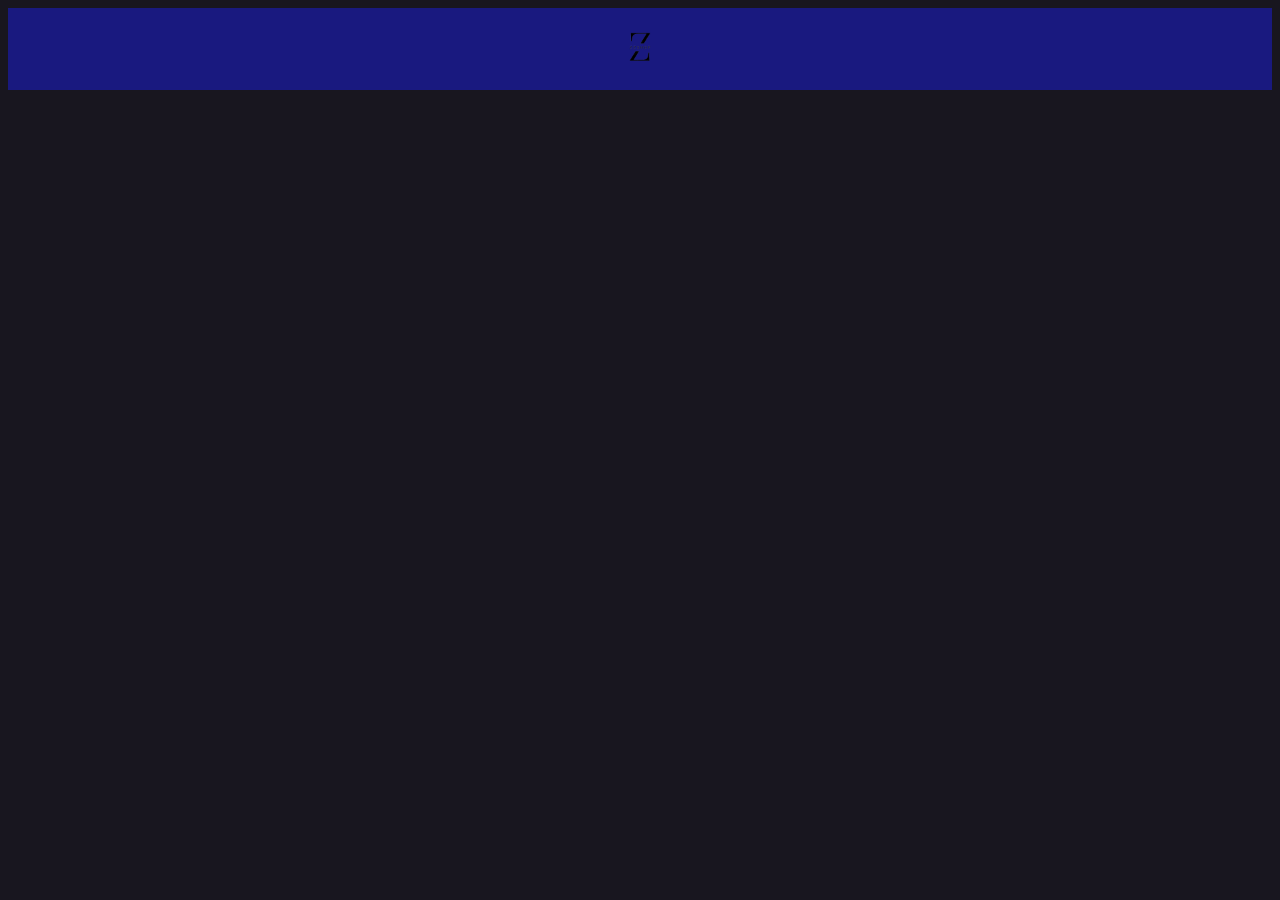
==== Collab.html @ 6f9df67b "add item" ====
<!DOCTYPE html>
<html>
  <head>
    <title>ZZshop</title>
    <link rel="icon" type="image/png" href="ZZshoplogo.png">
    <link href="Page1.css" rel="stylesheet" type="text/css"/>
    <link href="https://fonts.googleapis.com/css2?family=Kantumruy+Pro&display=swap" rel="stylesheet">
  </head>
  
  <ul class="nav">     
    <li><a href="/Page1.HTML">
      <img src="ZZshoplogo.png" width="50" height="50"></a></li>
  </ul>
---- Page1.css ----
body
{
	text-align: center ;
	background: #18161f ;     /*couleur du fond*/  
    color: white;
    font-family: 'Kantumruy Pro', sans-serif;
} 


a 
{
	text-decoration: none;
}
a:visited 
{
	color: #ffffff;
}
a:hover 
{
	border-bottom: 1px solid;
	background: #19197f;
}
a:active 
{
	background: #19197f;
	color: #ffffff;
	text-decoration: none;
}


.nav
{
	list-style: none;
	margin: 0;
	padding: 0;
	display: flex;
	justify-content: center;
	background-color: #19197f;
}
.nav li a 
{
	display: block;
	padding: 14px 16px;
}
.nav li a:hover 
{
	background-color: #FFFFFF;
}
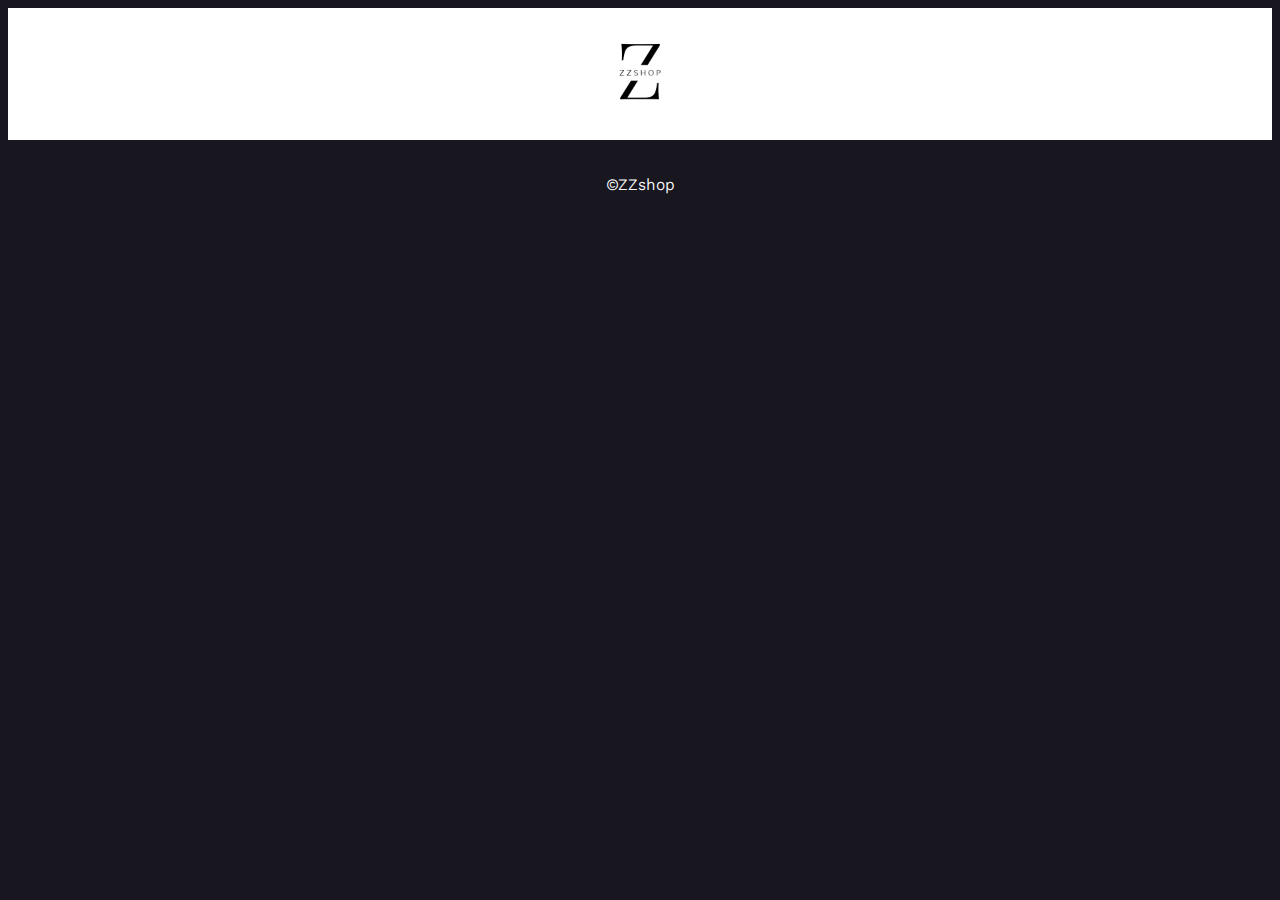
==== commit 1f7f57c8: "nex pack" ====
--- a/Collab.html
+++ b/Collab.html
@@ -9,5 +9,15 @@
   
   <ul class="nav">     
     <li><a href="/Page1.HTML">
-      <img src="ZZshoplogo.png" width="50" height="50"></a></li>
-  </ul>+      <img src="ZZshoplogo.png" width="100" height="100"></a></li>
+  </ul>
+
+
+
+
+
+
+
+  <br>
+  <p id="body">©ZZshop</p>
+  </br>
--- a/Page1.css
+++ b/Page1.css
@@ -17,7 +17,6 @@
 }
 a:hover 
 {
-	border-bottom: 1px solid;
 	background: #19197f;
 }
 a:active 
@@ -35,7 +34,7 @@
 	padding: 0;
 	display: flex;
 	justify-content: center;
-	background-color: #19197f;
+	background-color: #FFFFFF;
 }
 .nav li a 
 {
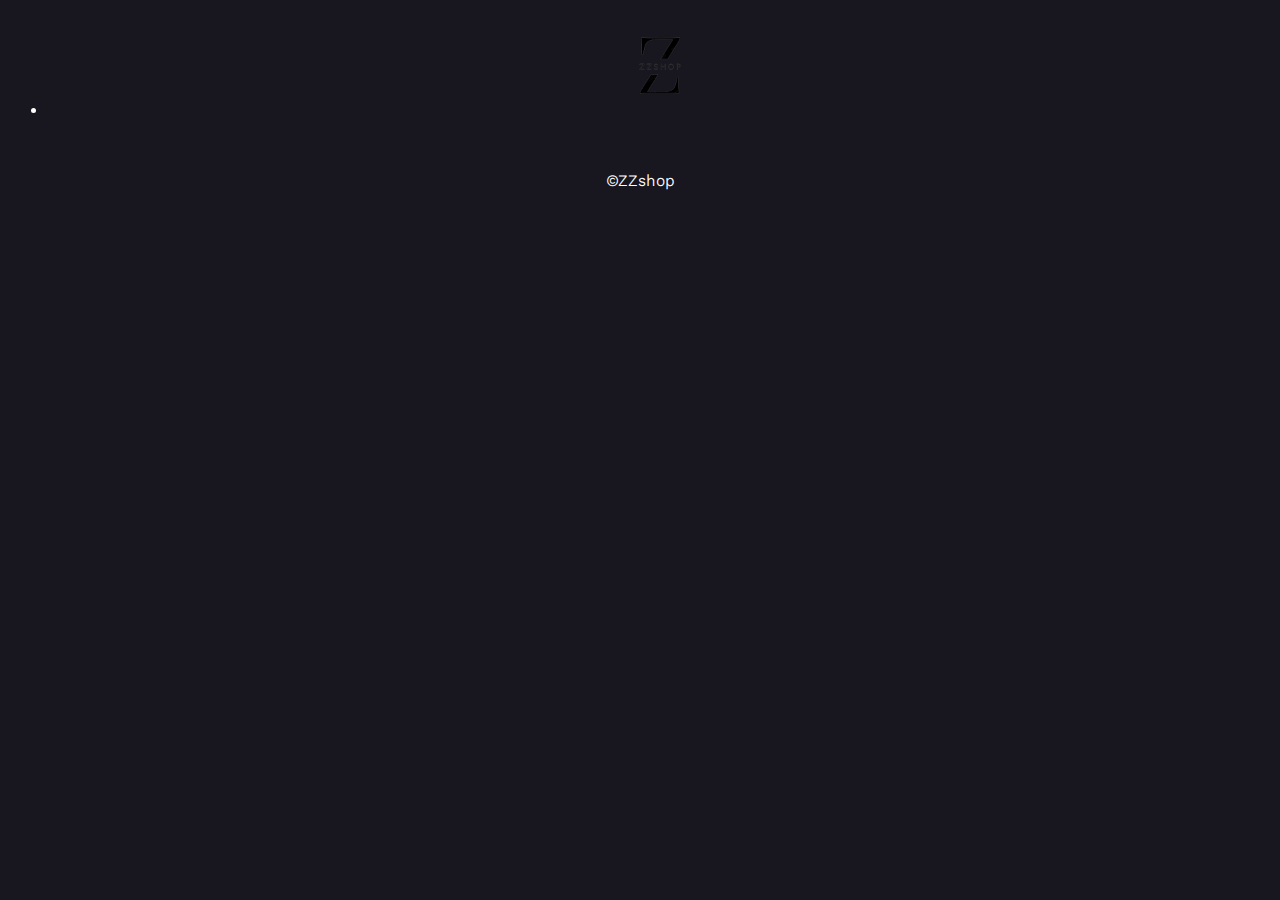
==== commit 5e2a06a9: "update nav" ====
--- a/Collab.html
+++ b/Collab.html
@@ -7,17 +7,21 @@
     <link href="https://fonts.googleapis.com/css2?family=Kantumruy+Pro&display=swap" rel="stylesheet">
   </head>
   
-  <ul class="nav">     
+  <ul class="navi">     
     <li><a href="/Page1.HTML">
       <img src="ZZshoplogo.png" width="100" height="100"></a></li>
   </ul>
 
 
 
+  
 
+  
 
-
+  
 
   <br>
   <p id="body">©ZZshop</p>
   </br>
+
+
--- a/Page1.css
+++ b/Page1.css
@@ -15,34 +15,80 @@
 {
 	color: #ffffff;
 }
-a:hover 
-{
-	background: #19197f;
-}
+
 a:active 
 {
-	background: #19197f;
 	color: #ffffff;
 	text-decoration: none;
 }
+  
+
+.navbar 
+{
+	position: sticky;
+	top: 1px;
+	text-decoration: none;
+	background-color: #FFFFFF;
+	height: 108px;
+}
+.navbar ul 
+{
+	margin: 0;
+	padding: 0;
+	list-style: none;
+	align-items: center;
+	justify-content: center;
+	height: 100%;
+	display: flex;
+}
+  
+.navbar li 
+{
+	margin: 25px;
+	position: relative;
+	background-color: #ffffff;
+}
+  
+.navbar a 
+{
+	color: #18161f;
+	text-decoration: none;
+	font-size: 24px;
+	font-weight: bold;
+	letter-spacing: 1px;
+}
+  
+  .navbar a:hover {
+	display: block;
+	color: #FFFFFF;
+	background: #000000;
+
+  }
 
 
-.nav
+
+  .navbar ul ul {
+	display: none;
+	position: absolute;
+	top: 100%;
+	left: 0;
+	z-index: 1;
+	background-color: #fff;
+  }
+  
+  .navbar ul li:hover > ul {
+	display: block;
+  }
+  
+  .navbar ul ul li {
+	width: 250px;
+	margin: 0;
+	border-bottom: 1px solid #000000;
+  }
+  
+
+
+.ign a:hover 
 {
-	list-style: none;
-	margin: 0;
-	padding: 0;
-	display: flex;
-	justify-content: center;
-	background-color: #FFFFFF;
-}
-.nav li a 
-{
-	display: block;
-	padding: 14px 16px;
-}
-.nav li a:hover 
-{
-	background-color: #FFFFFF;
-}
-  +	background: #ffffff
+}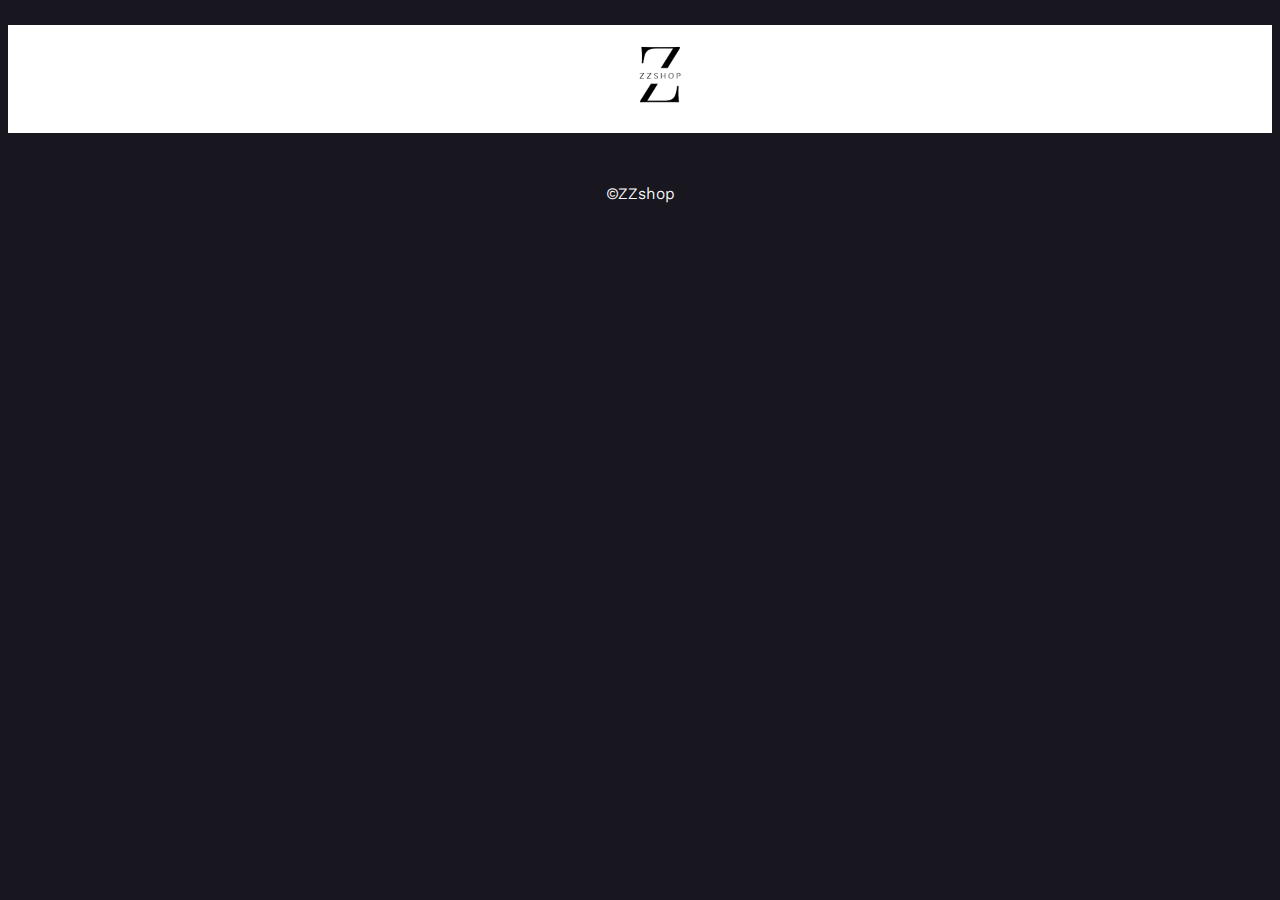
==== commit af68e6ea: "2006 UPADATE" ====
--- a/Collab.html
+++ b/Collab.html
@@ -7,8 +7,8 @@
     <link href="https://fonts.googleapis.com/css2?family=Kantumruy+Pro&display=swap" rel="stylesheet">
   </head>
   
-  <ul class="navi">     
-    <li><a href="/Page1.HTML">
+  <ul class="navbar">     
+    <li class="ign"><a href="/Page1.HTML">
       <img src="ZZshoplogo.png" width="100" height="100"></a></li>
   </ul>
 
--- a/Page1.css
+++ b/Page1.css
@@ -51,32 +51,28 @@
   
 .navbar a 
 {
-	color: #18161f;
-	text-decoration: none;
+	color: #000000;
 	font-size: 24px;
 	font-weight: bold;
-	letter-spacing: 1px;
 }
-  
-  .navbar a:hover {
+
+.navbar a:hover {
 	display: block;
 	color: #FFFFFF;
 	background: #000000;
 
-  }
+}
 
-
-
-  .navbar ul ul {
+.navbar ul ul 
+{
 	display: none;
 	position: absolute;
-	top: 100%;
-	left: 0;
-	z-index: 1;
-	background-color: #fff;
-  }
+	text-align: left ;
+
+}	
   
-  .navbar ul li:hover > ul {
+.navbar ul li:hover ul 
+{
 	display: block;
   }
   
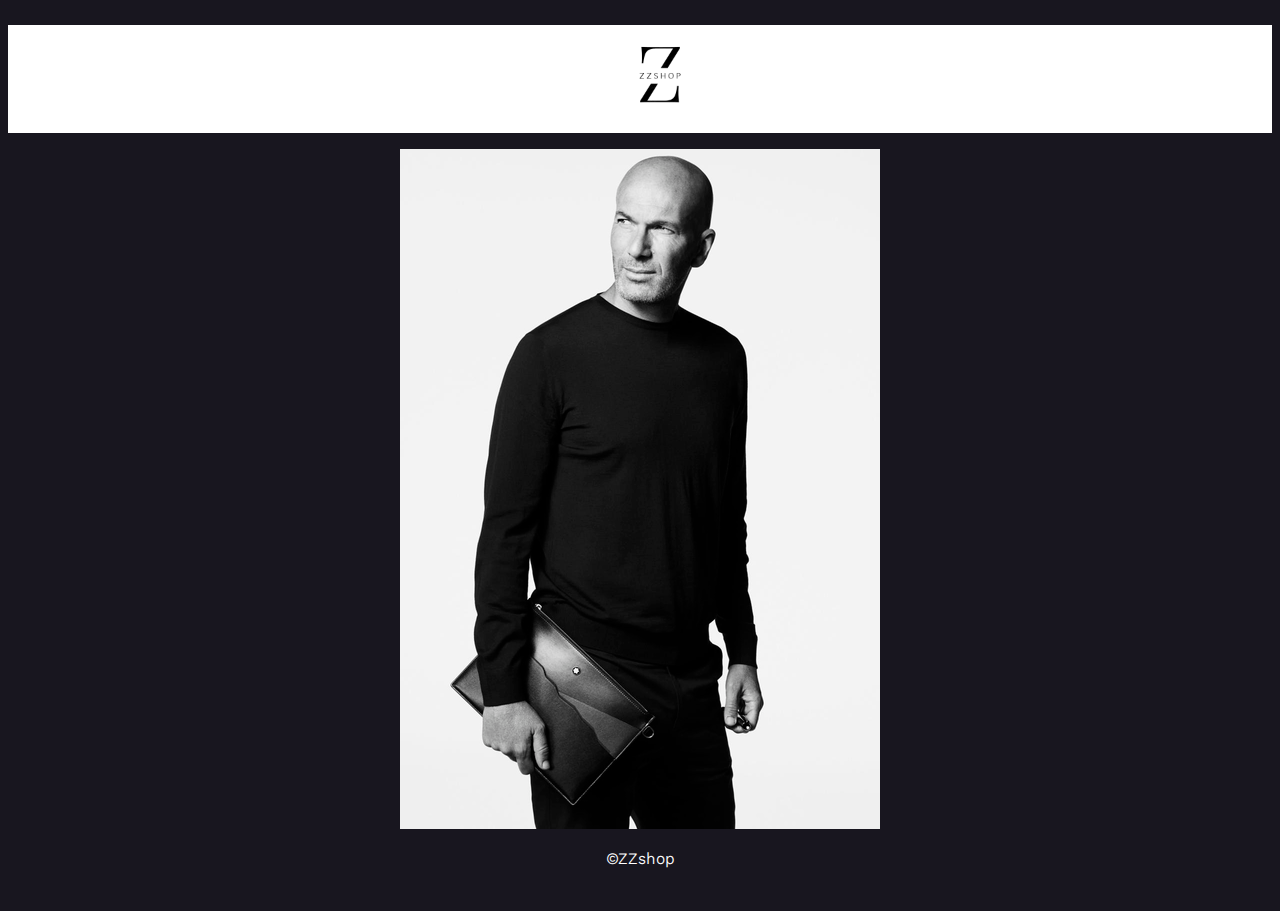
==== commit 4af3c0a8: "save" ====
--- a/Collab.html
+++ b/Collab.html
@@ -13,6 +13,10 @@
   </ul>
 
 
+  <img src="Zidane.png" >
+
+
+
 
   
 
--- a/Page1.css
+++ b/Page1.css
@@ -4,6 +4,7 @@
 	background: #18161f ;     /*couleur du fond*/  
     color: white;
     font-family: 'Kantumruy Pro', sans-serif;
+	flex-direction: row;
 } 
 
 
@@ -41,22 +42,20 @@
 	height: 100%;
 	display: flex;
 }
-  
 .navbar li 
 {
 	margin: 25px;
 	position: relative;
 	background-color: #ffffff;
 }
-  
 .navbar a 
 {
 	color: #000000;
 	font-size: 24px;
 	font-weight: bold;
 }
-
-.navbar a:hover {
+.navbar a:hover
+{
 	display: block;
 	color: #FFFFFF;
 	background: #000000;
@@ -74,17 +73,31 @@
 .navbar ul li:hover ul 
 {
 	display: block;
-  }
+}
   
-  .navbar ul ul li {
+.navbar ul ul li
+{
 	width: 250px;
 	margin: 0;
 	border-bottom: 1px solid #000000;
-  }
+}
   
-
 
 .ign a:hover 
 {
 	background: #ffffff
+}
+
+
+.image 
+{
+	display: flex;
+}
+.image1
+{
+	flex: 1;
+}
+.image2
+{
+	flex: 1;
 }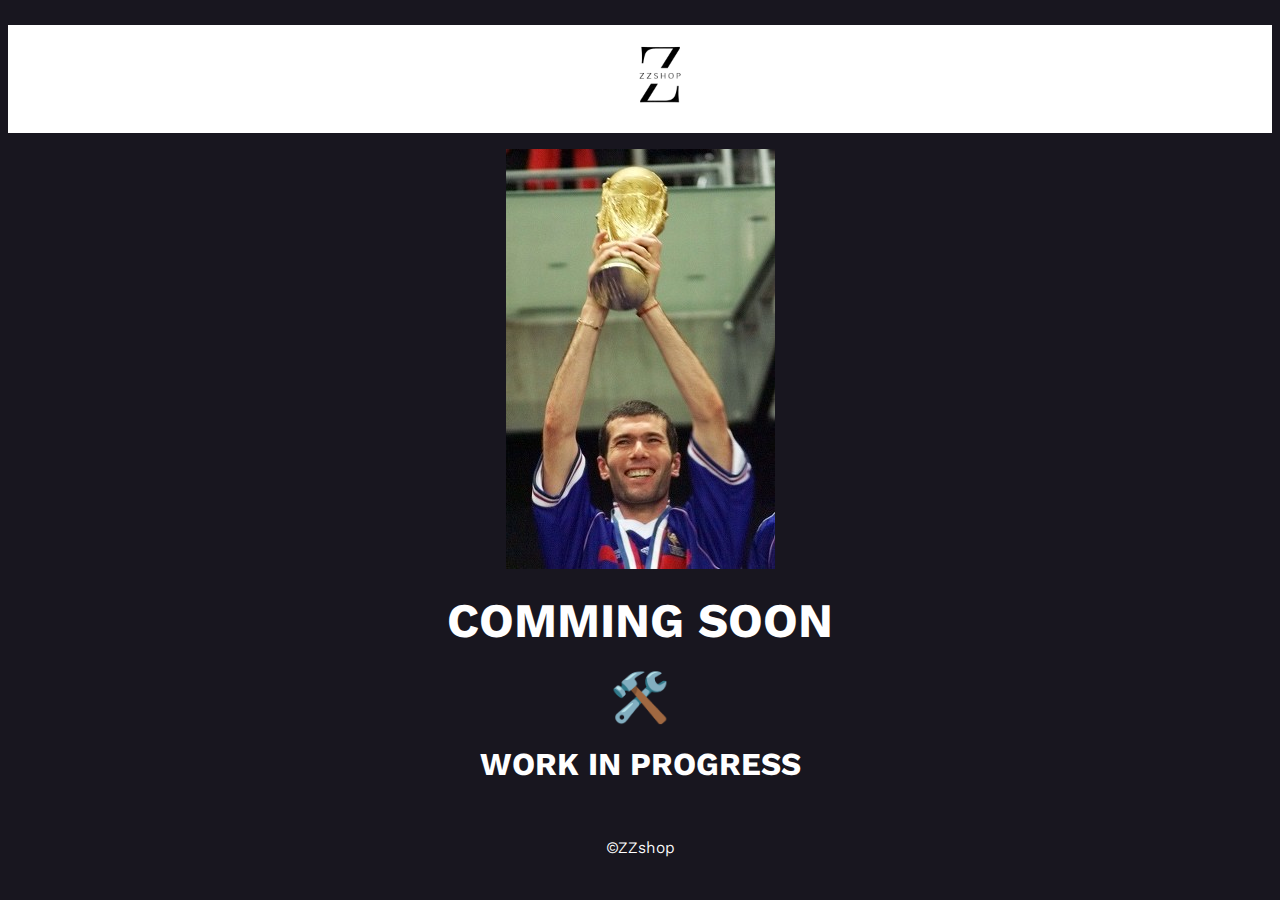
==== commit 2b0dcac8: "update 2" ====
--- a/Collab.html
+++ b/Collab.html
@@ -8,13 +8,22 @@
   </head>
   
   <ul class="navbar">     
-    <li class="ign"><a href="/Page1.HTML">
+    <li class="ign"><a href="/index.html">
       <img src="ZZshoplogo.png" width="100" height="100"></a></li>
   </ul>
 
 
-  <img src="Zidane.png" >
+  <img src="ZZtr.png" >
 
+
+
+  <body>
+
+    <h2><font size=9>COMMING SOON</a></h2></font>  
+    <h2><font size=7>🛠️</a></h2></font>  
+    <h2><font size=6>WORK IN PROGRESS</a></h2></font>
+
+  </body>
 
 
 
--- a/Page1.css
+++ b/Page1.css
@@ -77,7 +77,7 @@
   
 .navbar ul ul li
 {
-	width: 250px;
+	width: 260px;
 	margin: 0;
 	border-bottom: 1px solid #000000;
 }
